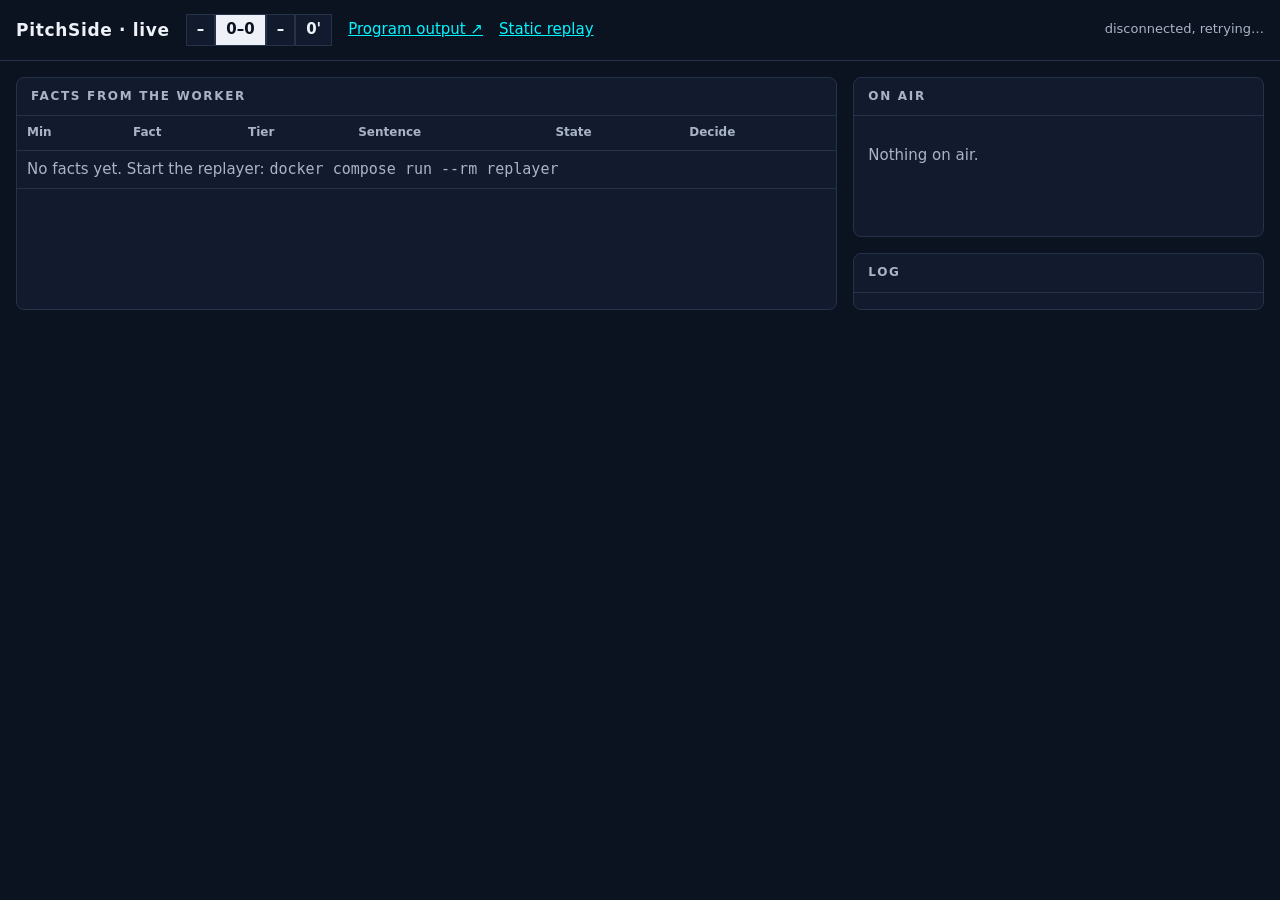
==== live/static/index.html @ 9158f7d5 "P14 WIP: live mode stack (branch for CI) Co-Authored-By: Claude Opus 5.5 <noreply@anthropic.com>" ====
<!doctype html>
<html lang="en">
<head>
<meta charset="utf-8">
<meta name="viewport" content="width=device-width, initial-scale=1">
<title>PitchSide live</title>
<!-- Live control room (P14), served by live/api.py with the docker compose stack. Not part of the
     static site in docs/. Synthetic match; no crests, logos or broadcaster branding. -->
<style>
  :root { --bg: #0b1220; --panel: #121b2e; --line: #26324a; --ink: #eef2f8; --muted: #a9b4c6;
    --green: #3ddc84; --amber: #ffc857; --red: #ff6b6b; --cyan: #04f5ff; --pink: #ff2d7e;
    --font: "Segoe UI", system-ui, -apple-system, Roboto, Arial, sans-serif; }
  * { box-sizing: border-box; }
  body { margin: 0; background: var(--bg); color: var(--ink); font: 15px/1.45 var(--font); }
  header { display: flex; flex-wrap: wrap; gap: 16px; align-items: center; padding: 14px 16px; border-bottom: 1px solid var(--line); }
  h1 { margin: 0; font-size: 17px; letter-spacing: .04em; }
  .bug { display: flex; gap: 0; font-weight: 700; font-variant-numeric: tabular-nums; }
  .bug span { padding: 4px 10px; background: var(--panel); border: 1px solid var(--line); }
  .bug .s { background: var(--ink); color: var(--bg); }
  #conn { margin-left: auto; font-size: 13px; color: var(--muted); }
  #conn.on { color: var(--green); }
  a { color: var(--cyan); }
  main { display: grid; grid-template-columns: minmax(0, 2fr) minmax(280px, 1fr); gap: 16px; padding: 16px; }
  @media (max-width: 860px) { main { grid-template-columns: 1fr; } }
  section { background: var(--panel); border: 1px solid var(--line); border-radius: 8px; min-width: 0; }
  h2 { margin: 0; padding: 10px 14px; font-size: 12px; letter-spacing: .14em; text-transform: uppercase; color: var(--muted); border-bottom: 1px solid var(--line); }
  table { width: 100%; border-collapse: collapse; }
  td, th { padding: 8px 10px; border-bottom: 1px solid var(--line); text-align: left; vertical-align: top; }
  th { font-size: 12px; color: var(--muted); font-weight: 600; }
  .tier { font-weight: 700; } .muted { color: var(--muted); }
  .st-aired { color: var(--green); } .st-wait { color: var(--amber); } .st-no { color: var(--red); }
  button { font: inherit; padding: 4px 10px; margin: 2px 4px 2px 0; border-radius: 5px; border: 1px solid var(--line); background: #1c2840; color: var(--ink); cursor: pointer; }
  button:hover, button:focus-visible { border-color: var(--cyan); outline: 2px solid var(--cyan); outline-offset: 1px; }
  #onair { padding: 14px; min-height: 120px; }
  #onair .card { padding: 12px 14px; border-left: 4px solid var(--cyan); background: #0e1626; }
  #log { list-style: none; margin: 0; padding: 8px 14px; max-height: 360px; overflow: auto; font-size: 13px; }
  #log li { padding: 3px 0; border-bottom: 1px dashed var(--line); }
  .tblwrap { overflow-x: auto; }
  .sr-only { position: absolute; width: 1px; height: 1px; overflow: hidden; clip: rect(0 0 0 0); }
</style>
</head>
<body>
<header>
  <h1>PitchSide · live</h1>
  <div class="bug" aria-label="Score"><span id="home">–</span><span class="s" id="score">0–0</span><span id="away">–</span><span id="minute">0'</span></div>
  <a href="/docs/overlay.html" target="_blank" rel="noopener">Program output ↗</a>
  <a href="/docs/">Static replay</a>
  <span id="conn" role="status">connecting…</span>
</header>
<main>
  <section aria-labelledby="facts-h">
    <h2 id="facts-h">Facts from the worker</h2>
    <div class="tblwrap"><table>
      <caption class="sr-only">Facts in arrival order, newest first, with their routing state and the decisions open to the producer</caption>
      <thead><tr><th>Min</th><th>Fact</th><th>Tier</th><th>Sentence</th><th>State</th><th>Decide</th></tr></thead>
      <tbody id="rows"><tr><td colspan="6" class="muted">No facts yet. Start the replayer: <code>docker compose run --rm replayer</code></td></tr></tbody>
    </table></div>
  </section>
  <div>
    <section aria-labelledby="onair-h"><h2 id="onair-h">On air</h2><div id="onair" aria-live="polite"><p class="muted">Nothing on air.</p></div></section>
    <section aria-labelledby="log-h" style="margin-top:16px"><h2 id="log-h">Log</h2><ol id="log"></ol></section>
  </div>
</main>
<script type="module" src="live.js"></script>
</body>
</html>
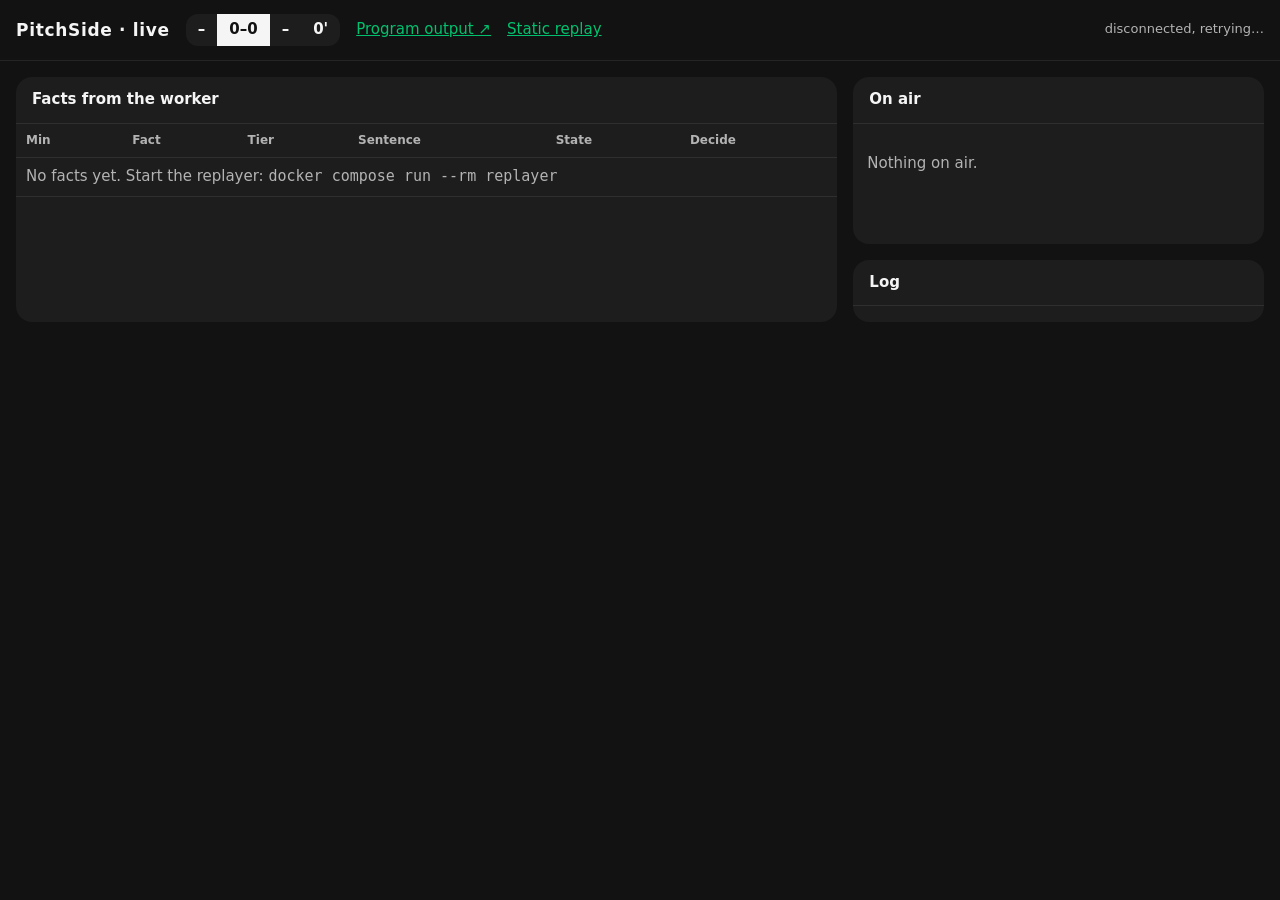
==== commit 963240de: "Restyle the control room: flat neutral dark theme, no purple Charcoal background, rounded cards, one" ====
--- a/live/static/index.html
+++ b/live/static/index.html
@@ -7,32 +7,34 @@
 <!-- Live control room (P14), served by live/api.py with the docker compose stack. Not part of the
      static site in docs/. Synthetic match; no crests, logos or broadcaster branding. -->
 <style>
-  :root { --bg: #0b1220; --panel: #121b2e; --line: #26324a; --ink: #eef2f8; --muted: #a9b4c6;
-    --green: #3ddc84; --amber: #ffc857; --red: #ff6b6b; --cyan: #04f5ff; --pink: #ff2d7e;
+  :root { --bg: #121212; --panel: #1d1d1d; --panel2: #262626; --line: rgba(255,255,255,.08); --ink: #f5f5f5; --muted: #b3b3b3;
+    --green: #00c26e; --amber: #f5a524; --red: #ff5a5f; --cyan: #2dd4bf; --pink: #ff5a5f;
     --font: "Segoe UI", system-ui, -apple-system, Roboto, Arial, sans-serif; }
   * { box-sizing: border-box; }
   body { margin: 0; background: var(--bg); color: var(--ink); font: 15px/1.45 var(--font); }
   header { display: flex; flex-wrap: wrap; gap: 16px; align-items: center; padding: 14px 16px; border-bottom: 1px solid var(--line); }
   h1 { margin: 0; font-size: 17px; letter-spacing: .04em; }
   .bug { display: flex; gap: 0; font-weight: 700; font-variant-numeric: tabular-nums; }
-  .bug span { padding: 4px 10px; background: var(--panel); border: 1px solid var(--line); }
+  .bug { border-radius: 12px; overflow: hidden; }
+  .bug span { padding: 5px 12px; background: var(--panel); }
   .bug .s { background: var(--ink); color: var(--bg); }
   #conn { margin-left: auto; font-size: 13px; color: var(--muted); }
   #conn.on { color: var(--green); }
-  a { color: var(--cyan); }
+  a { color: var(--green); }
   main { display: grid; grid-template-columns: minmax(0, 2fr) minmax(280px, 1fr); gap: 16px; padding: 16px; }
   @media (max-width: 860px) { main { grid-template-columns: 1fr; } }
-  section { background: var(--panel); border: 1px solid var(--line); border-radius: 8px; min-width: 0; }
-  h2 { margin: 0; padding: 10px 14px; font-size: 12px; letter-spacing: .14em; text-transform: uppercase; color: var(--muted); border-bottom: 1px solid var(--line); }
+  section { background: var(--panel); border-radius: 16px; min-width: 0; overflow: hidden; }
+  h2 { margin: 0; padding: 12px 16px; font-size: 15px; color: var(--ink); border-bottom: 1px solid var(--line); }
   table { width: 100%; border-collapse: collapse; }
   td, th { padding: 8px 10px; border-bottom: 1px solid var(--line); text-align: left; vertical-align: top; }
   th { font-size: 12px; color: var(--muted); font-weight: 600; }
   .tier { font-weight: 700; } .muted { color: var(--muted); }
   .st-aired { color: var(--green); } .st-wait { color: var(--amber); } .st-no { color: var(--red); }
-  button { font: inherit; padding: 4px 10px; margin: 2px 4px 2px 0; border-radius: 5px; border: 1px solid var(--line); background: #1c2840; color: var(--ink); cursor: pointer; }
-  button:hover, button:focus-visible { border-color: var(--cyan); outline: 2px solid var(--cyan); outline-offset: 1px; }
+  button { font: inherit; padding: 4px 10px; margin: 2px 4px 2px 0; border-radius: 99px; border: 0; background: var(--panel2); color: var(--ink); cursor: pointer; }
+  button:hover { background: #303030; }
+  button:focus-visible { outline: 2px solid var(--green); outline-offset: 1px; }
   #onair { padding: 14px; min-height: 120px; }
-  #onair .card { padding: 12px 14px; border-left: 4px solid var(--cyan); background: #0e1626; }
+  #onair .card { padding: 12px 14px; border-left: 4px solid var(--green); border-radius: 12px; background: var(--panel2); }
   #log { list-style: none; margin: 0; padding: 8px 14px; max-height: 360px; overflow: auto; font-size: 13px; }
   #log li { padding: 3px 0; border-bottom: 1px dashed var(--line); }
   .tblwrap { overflow-x: auto; }
